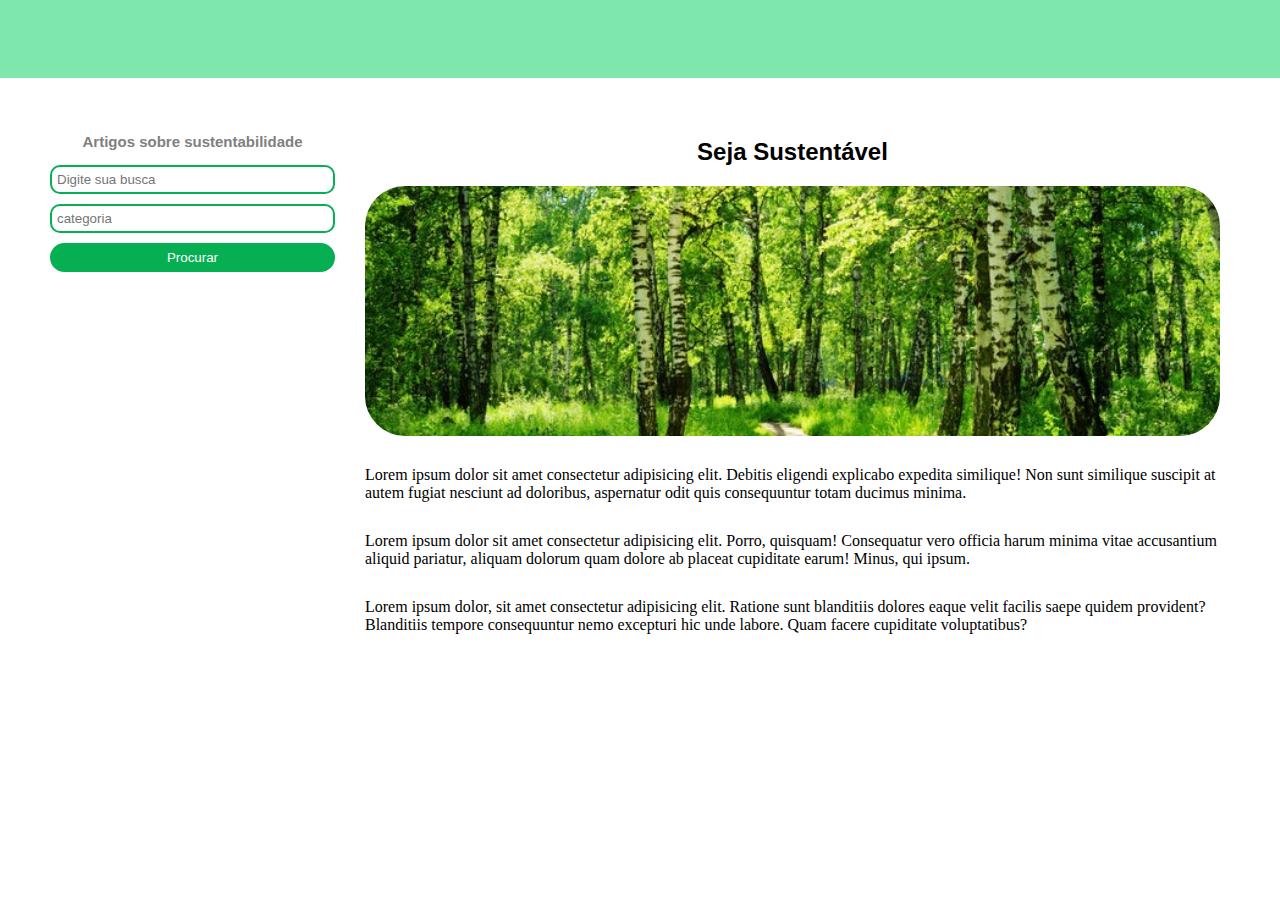
==== sidebar/index.html @ a2ce7594 "Estudos diversos" ====
<!DOCTYPE html>
<html lang="pt-br">
<head>
    <meta charset="UTF-8">
    <meta http-equiv="X-UA-Compatible" content="IE=edge">
    <meta name="viewport" content="width=device-width, initial-scale=1.0">
    <title>Modelo 01  Sustentabilidade</title>
    <link rel="stylesheet" href="./estilo.css">
    <link rel="stylesheet" href="javaScript.js">
    <link rel="stylesheet" href="https://pro.fontawesome.com/releases/v5.10.0/css/all.css" integrity="sha384-AYmEC3Yw5cVb3ZcuHtOA93w35dYTsvhLPVnYs9eStHfGJvOvKxVfELGroGkvsg+p" crossorigin="anonymous"/>
</head>

<body>

    <header class="navbar">
        <div class="container">
            <button id="openmenu" class="button">
                <i class="fas fa-bars"></i>
            </button>
        </div>

        <nav class="menu">
            <a href="#" class="link"> Sobre</a>
            <a href="#" class="link"> Ajuda</a> 
            <a href="#" class="link"> Contato</a>
        </nav>

    </header>

    <main class="content container">

        <aside class=" aside">

            <form class="search">
                <h3 class="search-title"> Artigos sobre sustentabilidade</h3>

                <input class="search-input" type="text" placeholder="Digite sua busca" required>
                <input list="list" class="search-input" name="text" placeholder="categoria">
                <datalist id="list">
                    <option value="Reciclagem de Resíduos">
                    <option value="Consumo consciente da Água">
                    <option value="Alimentação Saudável"> 
                    <option value="Tudo sobre Ecopontos"> 
                    <option value="O que é sustentabilidade?">
                    <option value="Práticas sustentáveis">        
                </datalist>

                <button class="search-button" type="submit"> Procurar <i class="fas fa-search"></i></button>

            </form>


        </aside>

        <article class="article">

            <h2 class="title"> Seja Sustentável</h2>

            <figure class="image">

                <img src="img/sustentabilidade.jpg" alt=" floresta">

            </figure>

        
            <p>Lorem ipsum dolor sit amet consectetur adipisicing elit. Debitis eligendi explicabo expedita similique! Non sunt similique suscipit at autem fugiat nesciunt ad doloribus, aspernatur odit quis consequuntur totam ducimus minima.</p>

            <p>Lorem ipsum dolor sit amet consectetur adipisicing elit. Porro, quisquam! Consequatur vero officia harum minima vitae accusantium aliquid pariatur, aliquam dolorum quam dolore ab placeat cupiditate earum! Minus, qui ipsum.</p>

            <p> Lorem ipsum dolor, sit amet consectetur adipisicing elit. Ratione sunt blanditiis dolores eaque velit facilis saepe quidem provident? Blanditiis tempore consequuntur nemo excepturi hic unde labore. Quam facere cupiditate voluptatibus?</p> 
        
        </article>

    </main>

    <script>
        let botao = document.querySelector('#openmenu');
        let menu = document.querySelector('.menu');

        function open() {
            menu.classList.toggle('active');
          
        }

        botao.addEventListener('click', open);
      
            
        
    </script>

    
    
</body>
</html>
---- sidebar/estilo.css ----
html,body {
    margin: 0;
    padding:0;
}

* {
    box-sizing: border-box;
}

img {
    max-width: 100%;
}
.container{
max-width: 1200px;
margin: 0 auto;

}

.navbar {
    width: 100%;
    padding: 30px 0;
    background:rgb(125, 231, 173);
}

.navbar .button {
    background: transparent;
    color:gray;
    border:none;
    font-size: 30px;
}


.content {

    display: flex;
    width: 100%;
    padding-top: 40px;
    overflow: hidden;
}

.aside {
    flex: 1;
   
}

.article {
    flex: 3;
    padding-left: 20px;
    padding-right: 20px;
  
}

.article .image {
    width: 100%;
    height: 250px;
    border-radius: 40px;
    overflow: hidden;
    display: flex;
    align-items: center;
    margin: 0 0 30px;
}

.article .image img {
    width: 100%;
}
 .article .title {
     text-align: center;
     font-family: sans-serif;

}

.article p {
    margin-bottom: 30px;
}

.aside {
    padding-left: 10px;
    padding-right: 10px;
}

.aside .search .search-button {
    background: rgb(6, 175, 82);
    color:white;
    border: 2px solid rgb(6, 175, 82);
    padding: 5px;
    border-radius: 15px;
    display: block;
    width: 100%;
    cursor: pointer;
    float: left;
    
}

.aside .search .search-input {
    border-radius: 10px;
    padding: 5px;
    border: 2px solid rgb(6, 175, 82);
    display: block;
    width: 100%;
    margin-bottom: 10px;
    outline: none;
}

.aside .search .search-title {
    font-size: 15px;
    color: gray;
    font-family: sans-serif;
    text-align: center;
}

.menu {
position: fixed;
top: 0;
right: 0;
width: 20vw;
height: 100vh;
background: rgb(6, 175, 82);
padding: 40px;
transform: translateX(20vw);
transition: .2s;
}

.menu.active {
    transform: translateX(0);
}

.menu  .link {
display: block;
color: white ;
font-size: 20pt;
text-align: center;
text-decoration: none;
padding: 0 30px;
margin-bottom: 50px;
transition: .2s;
}

.link:hover {
color: black;
transform: scale(1.2,1.2);
}
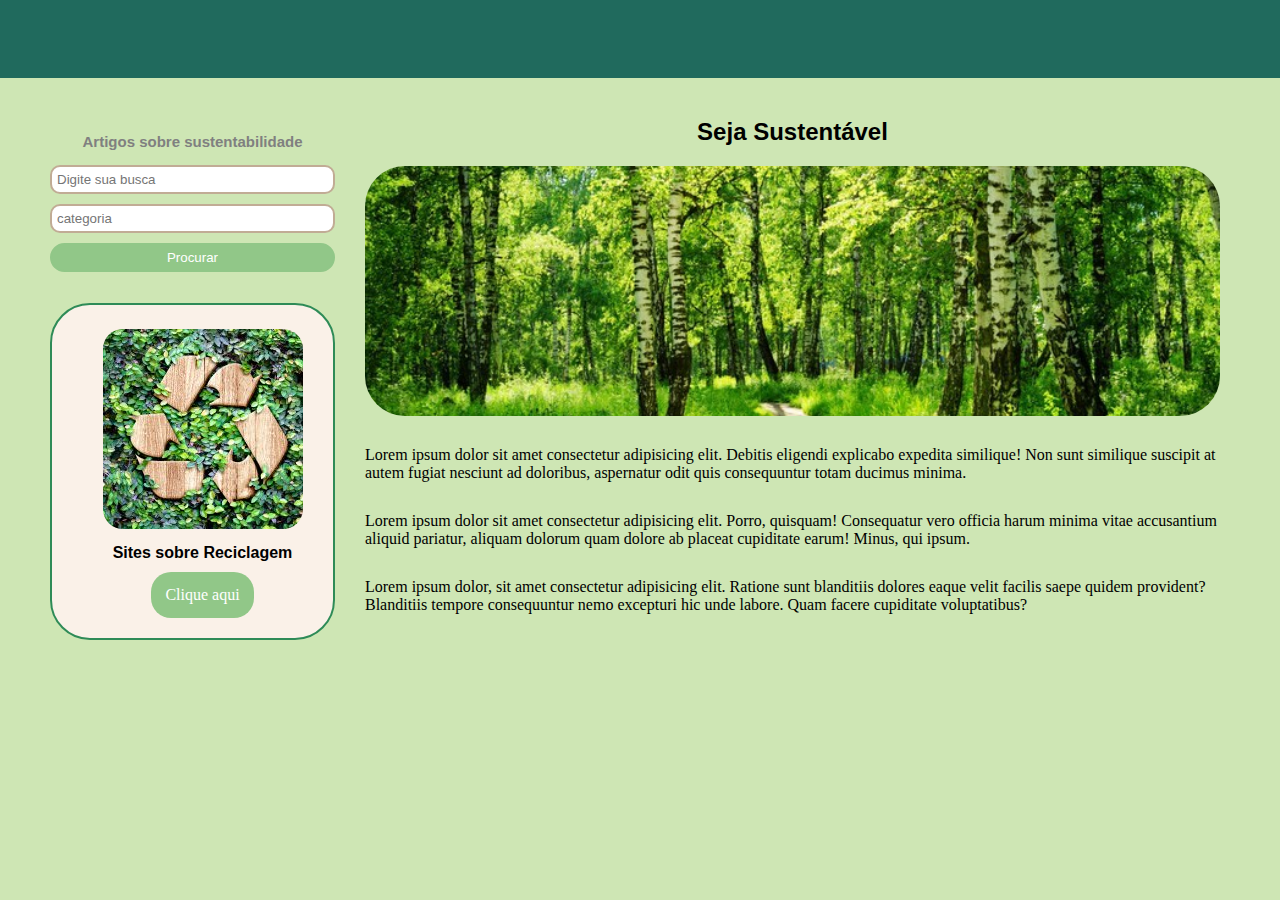
==== commit a0167ca5: "estudos diversos" ====
--- a/sidebar/index.html
+++ b/sidebar/index.html
@@ -49,6 +49,14 @@
 
             </form>
 
+            <div class="oi">
+               <img class="image2" src="img/Reciclagem_Blog_Kapeh-200x200.jpg" alt="foto">
+
+               <h1 class="textR">Sites sobre Reciclagem</h1>
+
+               <a class="btn2" href="https://www.ecycle.com.br/reciclagem/" target="_blank">Clique aqui </a>
+
+            </div>
 
         </aside>
 
--- a/sidebar/estilo.css
+++ b/sidebar/estilo.css
@@ -1,6 +1,7 @@
 html,body {
     margin: 0;
     padding:0;
+    background: #CEE6B4;
 }
 
 * {
@@ -19,20 +20,18 @@
 .navbar {
     width: 100%;
     padding: 30px 0;
-    background:rgb(125, 231, 173);
+    background:#206A5D;
 }
 
 .navbar .button {
     background: transparent;
-    color:gray;
+    color:#F1F1E8;
     border:none;
     font-size: 30px;
 }
 
 
 .content {
-
-    display: flex;
     width: 100%;
     padding-top: 40px;
     overflow: hidden;
@@ -64,6 +63,7 @@
     width: 100%;
 }
  .article .title {
+     margin-top: 70px;
      text-align: center;
      font-family: sans-serif;
 
@@ -79,9 +79,9 @@
 }
 
 .aside .search .search-button {
-    background: rgb(6, 175, 82);
+    background: #91C788;
     color:white;
-    border: 2px solid rgb(6, 175, 82);
+    border: 2px solid #91C788;
     padding: 5px;
     border-radius: 15px;
     display: block;
@@ -94,7 +94,7 @@
 .aside .search .search-input {
     border-radius: 10px;
     padding: 5px;
-    border: 2px solid rgb(6, 175, 82);
+    border: 2px solid #C1AC95;
     display: block;
     width: 100%;
     margin-bottom: 10px;
@@ -108,15 +108,49 @@
     text-align: center;
 }
 
+.oi  {
+    background:#faf1e8;
+    margin-top: 70px;
+    border:solid 2px  seagreen;
+    border-radius: 40px;
+    padding-top: 24px;
+    padding-right: 20px;
+    padding-left: 40px;
+    text-align: center;
+}
+
+.image2 {
+  
+  border-radius: 20px;
+
+}
+
+.textR {
+font-size: 12pt;
+font-family: Arial, sans-serif;
+}
+
+.btn2 {
+    display: inline-block;
+    background:#91C788;
+    color: white;
+    margin-bottom: 20px;
+    padding: 14px;
+    border-radius: 20px;
+    text-decoration: none;
+   
+}
+
+
 .menu {
 position: fixed;
 top: 0;
 right: 0;
-width: 20vw;
+width: 60vw;
 height: 100vh;
-background: rgb(6, 175, 82);
+background:#91C788;
 padding: 40px;
-transform: translateX(20vw);
+transform: translateX(100%);
 transition: .2s;
 }
 
@@ -138,4 +172,20 @@
 .link:hover {
 color: black;
 transform: scale(1.2,1.2);
-}+}
+
+@media screen and  (min-width:768px){
+    
+   .content {
+        display: flex;
+    }
+
+    .menu {
+        width: 20vw;
+    }
+
+    .article .title {
+        margin-top: 0;
+    }
+}
+
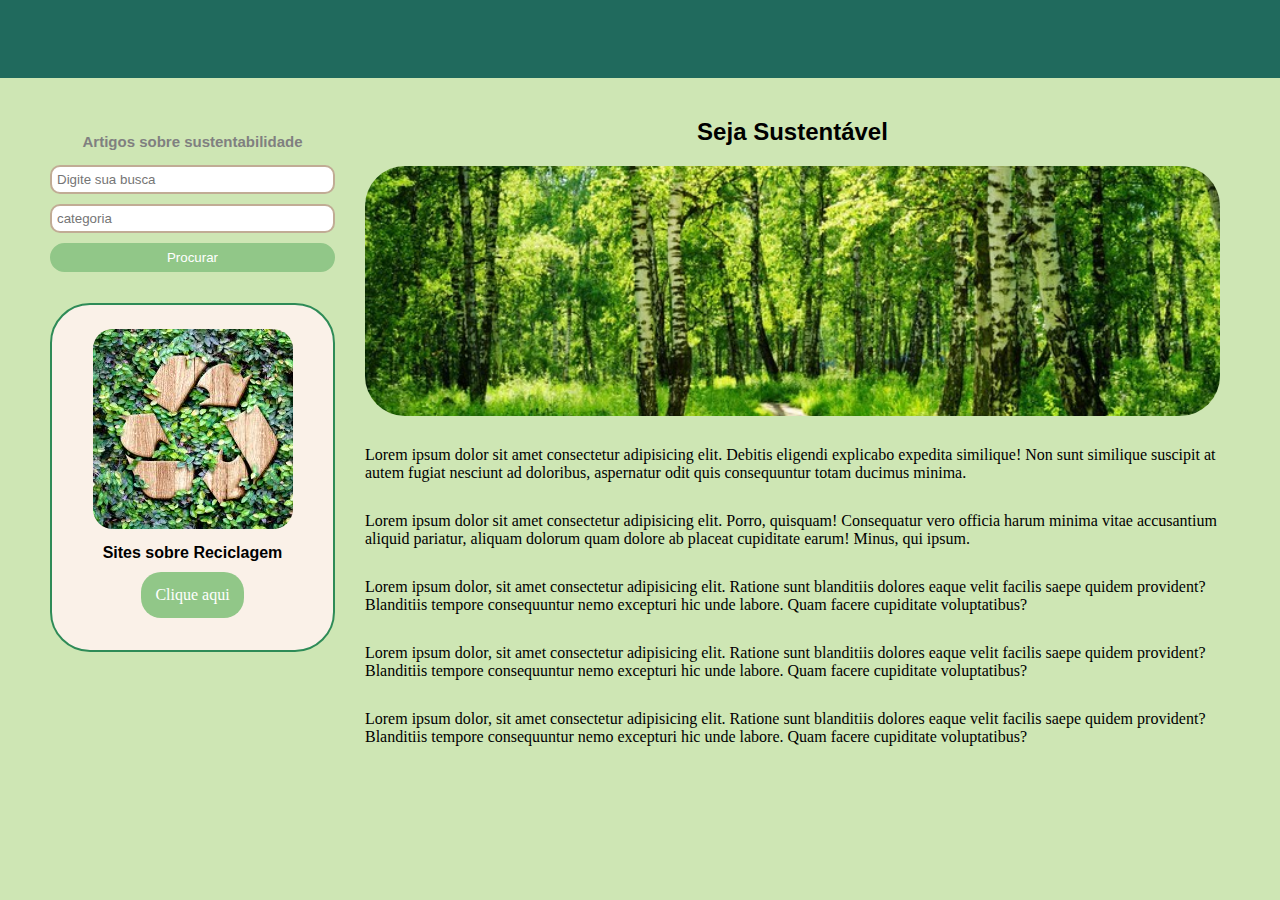
==== commit d4664ff3: "estudos diveros" ====
--- a/sidebar/index.html
+++ b/sidebar/index.html
@@ -76,6 +76,10 @@
             <p>Lorem ipsum dolor sit amet consectetur adipisicing elit. Porro, quisquam! Consequatur vero officia harum minima vitae accusantium aliquid pariatur, aliquam dolorum quam dolore ab placeat cupiditate earum! Minus, qui ipsum.</p>
 
             <p> Lorem ipsum dolor, sit amet consectetur adipisicing elit. Ratione sunt blanditiis dolores eaque velit facilis saepe quidem provident? Blanditiis tempore consequuntur nemo excepturi hic unde labore. Quam facere cupiditate voluptatibus?</p> 
+            
+            <p> Lorem ipsum dolor, sit amet consectetur adipisicing elit. Ratione sunt blanditiis dolores eaque velit facilis saepe quidem provident? Blanditiis tempore consequuntur nemo excepturi hic unde labore. Quam facere cupiditate voluptatibus?</p> 
+
+            <p> Lorem ipsum dolor, sit amet consectetur adipisicing elit. Ratione sunt blanditiis dolores eaque velit facilis saepe quidem provident? Blanditiis tempore consequuntur nemo excepturi hic unde labore. Quam facere cupiditate voluptatibus?</p> 
         
         </article>
 
--- a/sidebar/estilo.css
+++ b/sidebar/estilo.css
@@ -113,9 +113,8 @@
     margin-top: 70px;
     border:solid 2px  seagreen;
     border-radius: 40px;
-    padding-top: 24px;
-    padding-right: 20px;
-    padding-left: 40px;
+    padding: 24px;
+    padding-bottom: 12px;
     text-align: center;
 }
 
